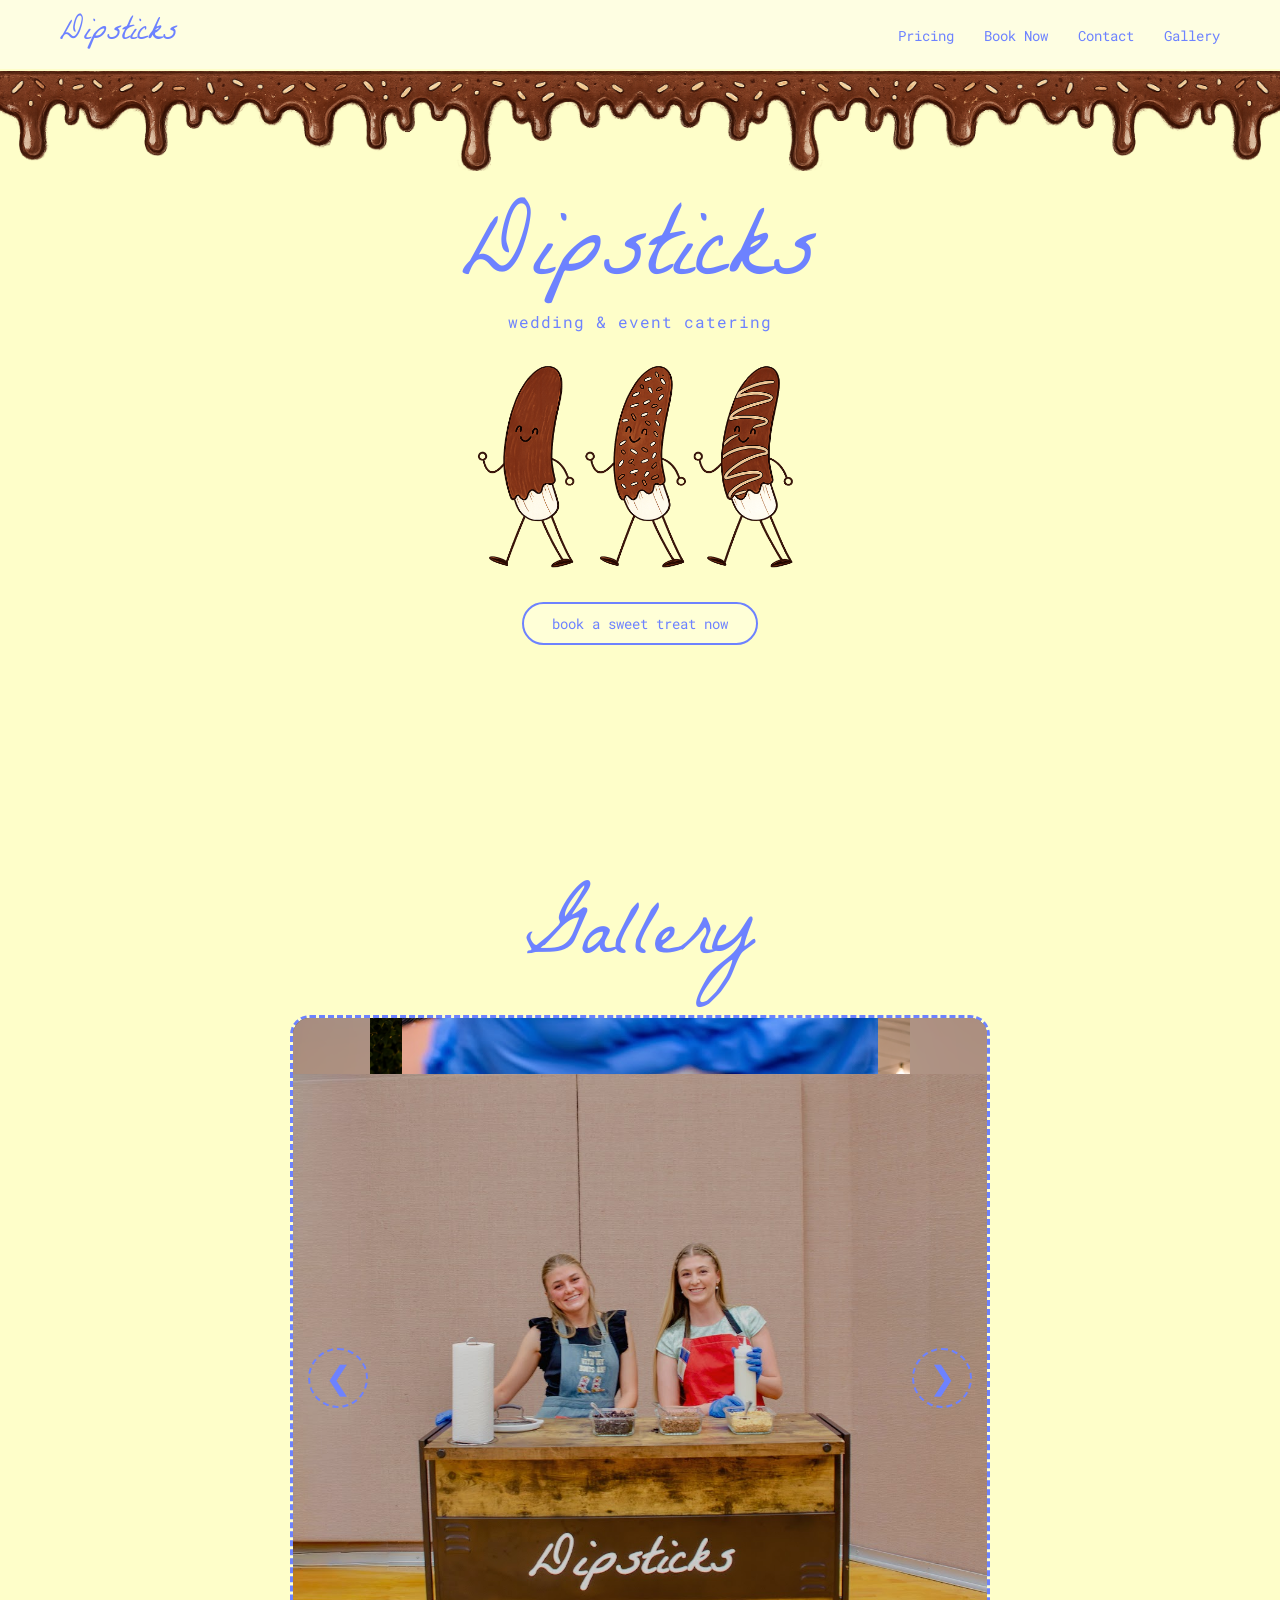
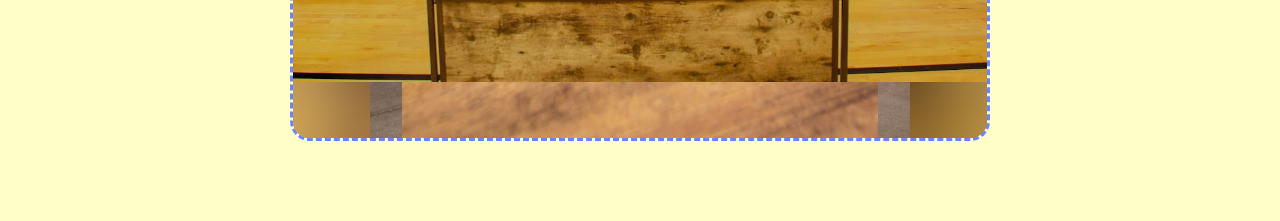
==== index.html @ e0991d58 "Add files via upload" ====
<!-- index.html -->
<!DOCTYPE html>
<html lang="en">
<head>
  <meta charset="UTF-8" />
  <meta name="viewport" content="width=device-width, initial-scale=1.0"/>
  <title>Dipsticks | Wedding & Event Catering</title>

  <link rel="stylesheet" href="style.css">

  <!-- Google Fonts -->
  <link rel="preconnect" href="https://fonts.googleapis.com">
  <link rel="preconnect" href="https://fonts.gstatic.com" crossorigin>
  <link href="https://fonts.googleapis.com/css2?family=La+Belle+Aurore&family=Roboto+Mono:wght@300;400&display=swap" rel="stylesheet">
</head>

<body>

  <!-- NAVIGATION -->
  <nav class="navbar">
    <div class="nav-logo">
      Dipsticks
    </div>

    <ul class="nav-links">
      <li><a href="pricing.html">Pricing</a></li>
      <li><a href="book.html">Book Now</a></li>
      <li><a href="contact.html">Contact</a></li>
      <li><a href="#gallery">Gallery</a></li>
    </ul>
  </nav>
    <div class="drizzle-banner">
        <img src="images/drizzle.png" alt="Chocolate drizzle border">
        <img src="images/drizzle3.png" alt="Chocolate drizzle border">
    </div>

  <!-- HERO SECTION -->
  <section class="hero">

    <div class="hero-text">
      <h1>Dipsticks</h1>
      <p>wedding & event catering</p>
    </div>

    <div class="hero-image">
      <!-- REPLACE WITH YOUR PNG -->
      <img src="images/bananas.png" alt="Chocolate covered banana illustration">
      <br>
      <a href="book.html" class="hero-button">
        book a sweet treat now
        </a>

  
    </div>

  </section>
  <br>
  <br>

  <!-- GALLERY SECTION -->
  <section class="gallery-section" id="gallery">

    <h2>Gallery</h2>

    <div class="slider-container">

        <button class="slide-btn prev">&#10094;</button>

        <div class="slider">

            <div class="slide active">
              <div class="blur-bg" 
              style="background-image: url('images/standoutsideumbrella.png');">
              </div>
              <img src="images/standoutsideumbrella.png">
            </div>
            <div class="slide active">
              <div class="blur-bg" 
              style="background-image: url('images/KLOutside3.jpg');">
              </div>
              <img src="images/KLOutside3.jpg">
            </div>
            <div class="slide active">
              <div class="blur-bg" 
              style="background-image: url('images/AIbananas.png');">
              </div>
              <img src="images/AIbananas.png">
            </div>
            <div class="slide active">
              <div class="blur-bg" 
              style="background-image: url('images/AiStandwedding.png');">
              </div>
              <img src="images/AiStandwedding.png">
            </div>
            <div class="slide active">
              <div class="blur-bg" 
              style="background-image: url('images/squeezebottle.jpeg');">
              </div>
              <img src="images/squeezebottle.jpeg">
            </div>
            <div class="slide active">
              <div class="blur-bg" 
              style="background-image: url('images/funstand.jpeg');">
              </div>
              <img src="images/funstand.jpeg">
            </div>
            <div class="slide active">
              <div class="blur-bg" 
              style="background-image: url('images/KLinsidestand.jpeg');">
              </div>
              <img src="images/KLinsidestand.jpeg">
            </div>

        </div>

        <button class="slide-btn next">&#10095;</button>

    </div>

</section>
<script>

const slides = document.querySelectorAll(".slide");

const nextBtn = document.querySelector(".next");
const prevBtn = document.querySelector(".prev");

let current = 0;

/* NEXT */

nextBtn.addEventListener("click", () => {

    slides[current].classList.remove("active");

    current++;

    if(current >= slides.length){
        current = 0;
    }

    slides[current].classList.add("active");
});

/* PREVIOUS */

prevBtn.addEventListener("click", () => {

    slides[current].classList.remove("active");

    current--;

    if(current < 0){
        current = slides.length - 1;
    }

    slides[current].classList.add("active");
});

</script>
</body>
</html>
---- style.css ----
/* style.css */

*{
  margin:0;
  padding:0;
  box-sizing:border-box;
}

html{
  scroll-behavior:smooth;
}

body{
  background:#fefec9;
  font-family:'Roboto Mono', monospace;
  color:#4b4b4b;
  margin: 0;
  padding: 0;
}

/* NAVIGATION */

.navbar{
  width:100%;
  padding:5px 60px;

  display:flex;
  justify-content:space-between;
  align-items:center;

  position:fixed;
  top:0;

  background:#fefee2;
  z-index:1000;
}

.nav-logo{
  font-family:'La Belle Aurore', cursive;
  font-size:2rem;
  color:#6d82ff;

  text-decoration:none;
}

.nav-links{
  display:flex;
  gap:30px;
  list-style:none;
}

.nav-links a{
  text-decoration:none;
  color:#6d82ff;
  font-size:.9rem;
  transition:.2s ease;
}

.nav-links a:hover{
  opacity:.6;
}

/* HERO SECTION */

.hero{
  min-height:0px;

  display:flex;
  flex-direction:column;
  justify-content:flex-start;
  align-items:center;

  text-align:center;

  padding-top:0px;
  padding-bottom:0px;
  margin-top: 0px;
}

.hero-text h1{
  font-family:'La Belle Aurore', cursive;
  font-size:6rem;
  color:#6d82ff;
  font-weight:normal;
  margin-top: 0px;
  padding-top: 0px;
}

.hero-text p{
  color:#6d82ff;
  letter-spacing:1px;
  margin-top:-37px;
  margin-bottom:0px;
}

.hero-image img{
  width:400px;
  max-width:85vw;
}

/* GALLERY */

.gallery-section{
  padding:20px 10% 40px;
}

.gallery-section h2{
  text-align:center;
  margin-bottom:0px;
  margin-top: 0px;

  font-family:'La Belle Aurore', cursive;
  font-size:5rem;
  color:#6d82ff;

  font-weight:normal;
}

.booking-section{
  padding:20px 10% 40px;
}

.booking-section h2{
  text-align:center;
  margin-bottom:0px;
  margin-top:0px;

  font-family:'La Belle Aurore', cursive;
  font-size:5rem;
  color:#6d82ff;

  font-weight:normal;
}

.gallery-grid{
  display:grid;
  grid-template-columns:repeat(auto-fit,minmax(250px,1fr));
  gap:25px;
}

.gallery-box{
  height:300px;

  border:2px dashed #6d82ff;

  display:flex;
  justify-content:center;
  align-items:center;

  color:#6d82ff;

  background:rgba(255,255,255,.2);
}

.gallery-box img{
  width: auto;
  height: 100%;

  object-fit: cover;

  display: block;
}

/* MOBILE */

@media(max-width:768px){

  .navbar{
    flex-direction:column;
    gap:20px;
    padding:20px;
  }

  .nav-links{
    gap:15px;
    flex-wrap:wrap;
    justify-content:center;
  }

  .hero-text h1{
    font-size:4.5rem;
  }

  .hero-image img{
    width:320px;
  }

}
/* EXTRA PAGE STYLES */

.pricing-box,
.form-placeholder{
  max-width:800px;
  margin: auto;

  padding:50px;

  border:2px dashed #6d82ff;

  background:rgba(255,255,255,.2);

  color:#6d82ff;
  border-radius: 20px;
}

.pricing-box h3{
  margin-bottom:20px;
  text-align: left;
  color:#6d82ff;
}
.pricing-box ul{
  text-align: left;
}

.pricing-box2 h3{
  margin-bottom:-40px;
  color:#6d82ff;
}

.pricing-box,
.form-placeholder{

  max-width:800px;
  margin:auto;

  padding:50px;

  border:2px dashed #6d82ff;

  background:#fefee7;

  color:#777;

  font-family:'Roboto Mono', monospace;
  text-align: left;
  border-radius: 20px;
}
.pricing-box2,
.form-placeholder{

  max-width:800px;
  margin:auto;

  padding:50px;

  border:2px dashed #6d82ff;

  background:#fefee7;

  color:#6d82ff;

  font-family:'Roboto Mono', monospace;
  border-radius: 20px;
}
/* HERO BUTTON */

.hero-button{

  display:inline-block;

  margin-top:0px;
  margin-bottom: 100px;
  padding:10px 28px;

  border:2px solid #6d82ff;
  border-radius:50px;

  text-decoration:none;

  color:#6d82ff;
  font-family:'Roboto Mono', monospace;
  font-size:.9rem;

  transition:.25s ease;

  background:rgba(255,255,255,.25);
}

.hero-button:hover{

  background:#6d82ff;
  color:#e9e7be;

  transform:translateY(-2px);
}
/* FOOTER */

.footer{

  width:100%;

  padding:30px 0;

  margin-top:100px;

  text-align:center;

  font-family:'Roboto Mono', monospace;
  font-size:.8rem;

  color:#6d82ff;

  background:#fefec9;
}

/* DRIZZLE IMAGE */

.drizzle-banner{

  width:100%;
  margin-top:71px;
  display:flex;
  overflow:hidden;
  line-height:0;
}

.drizzle-banner img{
  width:50%;
  display:block;
  flex-shrink:0;
}

/* WAVE CONTAINER */

.wave-banner {
    position: fixed;
    bottom: 0;
    left: 0;

    width: 100%;
    height: 120px;

    overflow: hidden;

    z-index: 999;
}

.booking-form {
    display: flex;
    flex-direction: column;
    align-items: center;
}

.booking-form iframe {
    width: 110%;
    max-width: 2200px;

    height: 1200px;

    border: none;
}


/* pricing container */
.pricing-section {
  max-width: 600px;
  margin: 60px auto;
  padding: 20px;
  text-align: center;
  font-family:'Roboto Mono', monospace;
}

.pricing-section h2 {
  font-size: 32px;
  margin-bottom: 5px;
}

.subtitle {
  color: #777;
  margin-bottom: 20px;
}

.pricing-table {
  width: 100%;
  border-collapse: collapse;
  margin: 0 auto;
  overflow: hidden;
  border-radius: 12px;
  box-shadow: 0 4px 20px rgba(0,0,0,0.08);
}

.pricing-table th {
  background-color: #f4f4f4;
  padding: 14px;
  font-size: 16px;
}

.pricing-table td {
  padding: 14px;
  border-top: 1px solid #eee;
}

.pricing-table tr:hover {
  background-color: #fafafa;
}

.note {
  margin-top: 15px;
  font-size: 13px;
  color:#777;
}

.table-text{
  color:#777;
  font-weight: bold;
}
ul{
  padding-left: 60px;
}

/* SECTION */

.gallery-section {
    padding: 80px 0;

    text-align: center;
}

/* TITLE */

.gallery-title {
    font-size: 5rem;
    font-family: 'La Belle Aurore', cursive;;

    color: #6d82ff;

    margin-bottom: 50px;
}

/* SLIDER AREA */

.slider-container {
    position: relative;

    width: 75%;
    max-width: 700px;

    margin: auto;

    border: 3px dashed #6d82ff;

    border-radius: 20px;

    padding: 0px;

    background-color: rgba(255,255,255,.2);

    overflow: hidden;
}

/* IMAGES */

.slider {
    position: relative;

    height: 80vh;
}

.slide {
    position: absolute;
    top: 0;
    bottom: 0;

    width: 100%;
    height: 100%;

    display: flex;
    justify-content: center;
    align-items: center;

    opacity: 0;

    transition: opacity 0.5s ease-in-out;

    overflow: hidden;

    border-radius: 0px;
}

/* active slide */

.slide.active {
    opacity: 1;
}

/* blurry background */

.blur-bg {
    position: absolute;

    top: 0;
    bottom: 0;

    width: 100%;
    height: 100%;

    background-size: cover;
    background-position: center;

    filter: blur(25px);

    transform: scale(1.2);

    opacity: 0.7;
}

/* main image */

.slide img {
    position: relative;

    width: 100%;
    height: 100%;

    object-fit: contain;

    z-index: 2;
}
/* BUTTONS */

.slide-btn {
    position: absolute;

    top: 50%;
    transform: translateY(-50%);

    background: none;

    border: 2px dashed #6d82ff;

    color: #6d82ff;

    font-size: 2rem;

    width: 60px;
    height: 60px;

    border-radius: 50%;

    cursor: pointer;

    z-index: 10;

    transition: 0.3s;
}

/* hover */

.slide-btn:hover {
    background-color: #6d82ff;

    color: #f5f4cf;
}

.prev {
    left: 15px;
}

.next {
    right: 15px;
}

.social-links {
    display: flex;
    justify-content: center;
    align-items: center;
    gap: 40px;

    margin: 40px 0;
}

.social-bubble img {
    width: 110px;

    transition: transform 0.3s ease;
}

.social-bubble:hover img {
    transform: scale(1.1) rotate(-3deg);
}
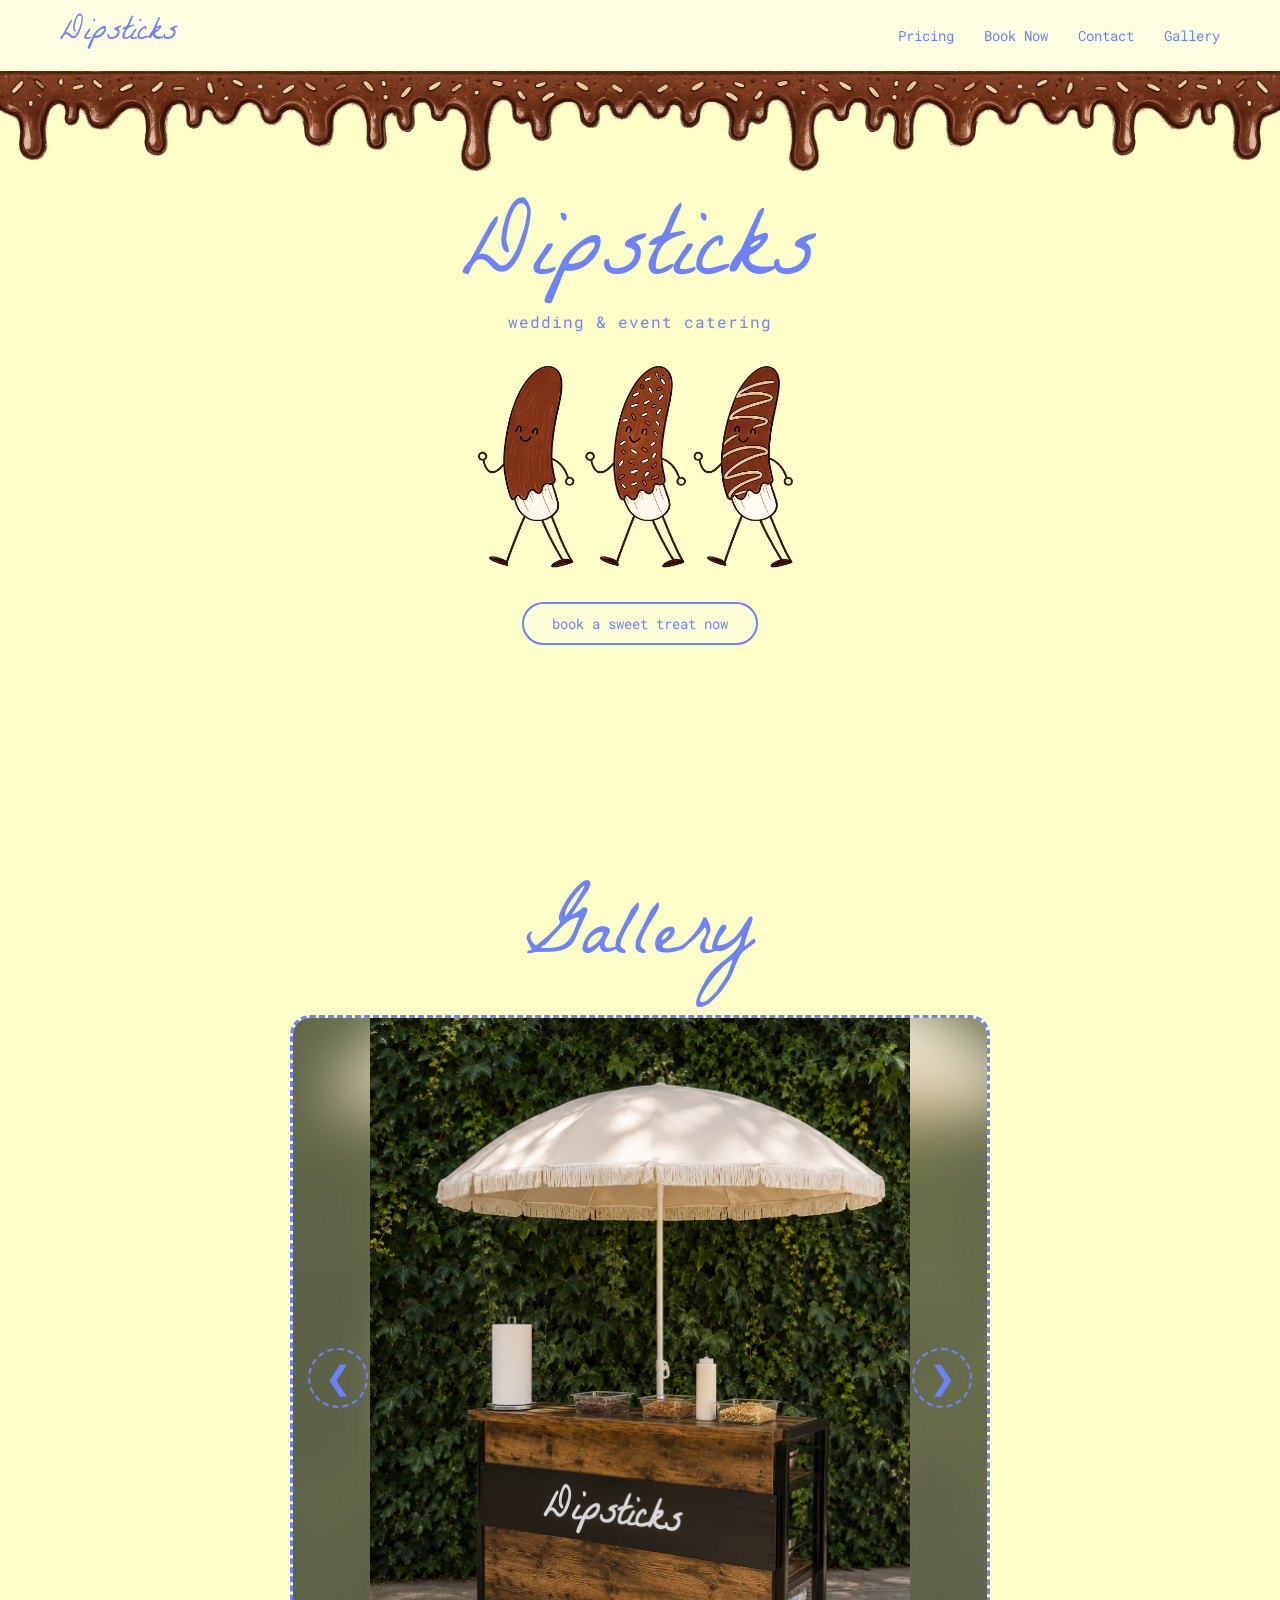
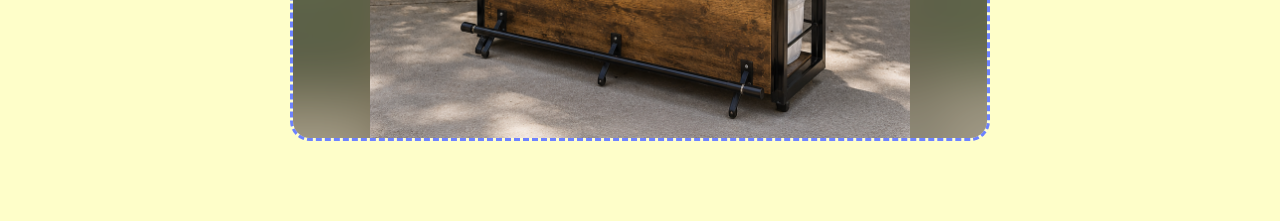
==== commit 6b86a6e5: "Add files via upload" ====
--- a/index.html
+++ b/index.html
@@ -74,37 +74,37 @@
               </div>
               <img src="images/standoutsideumbrella.png">
             </div>
-            <div class="slide active">
+            <div class="slide">
               <div class="blur-bg" 
               style="background-image: url('images/KLOutside3.jpg');">
               </div>
               <img src="images/KLOutside3.jpg">
             </div>
-            <div class="slide active">
+            <div class="slide">
               <div class="blur-bg" 
               style="background-image: url('images/AIbananas.png');">
               </div>
               <img src="images/AIbananas.png">
             </div>
-            <div class="slide active">
+            <div class="slide">
               <div class="blur-bg" 
               style="background-image: url('images/AiStandwedding.png');">
               </div>
               <img src="images/AiStandwedding.png">
             </div>
-            <div class="slide active">
+            <div class="slide">
               <div class="blur-bg" 
               style="background-image: url('images/squeezebottle.jpeg');">
               </div>
               <img src="images/squeezebottle.jpeg">
             </div>
-            <div class="slide active">
+            <div class="slide">
               <div class="blur-bg" 
               style="background-image: url('images/funstand.jpeg');">
               </div>
               <img src="images/funstand.jpeg">
             </div>
-            <div class="slide active">
+            <div class="slide">
               <div class="blur-bg" 
               style="background-image: url('images/KLinsidestand.jpeg');">
               </div>
